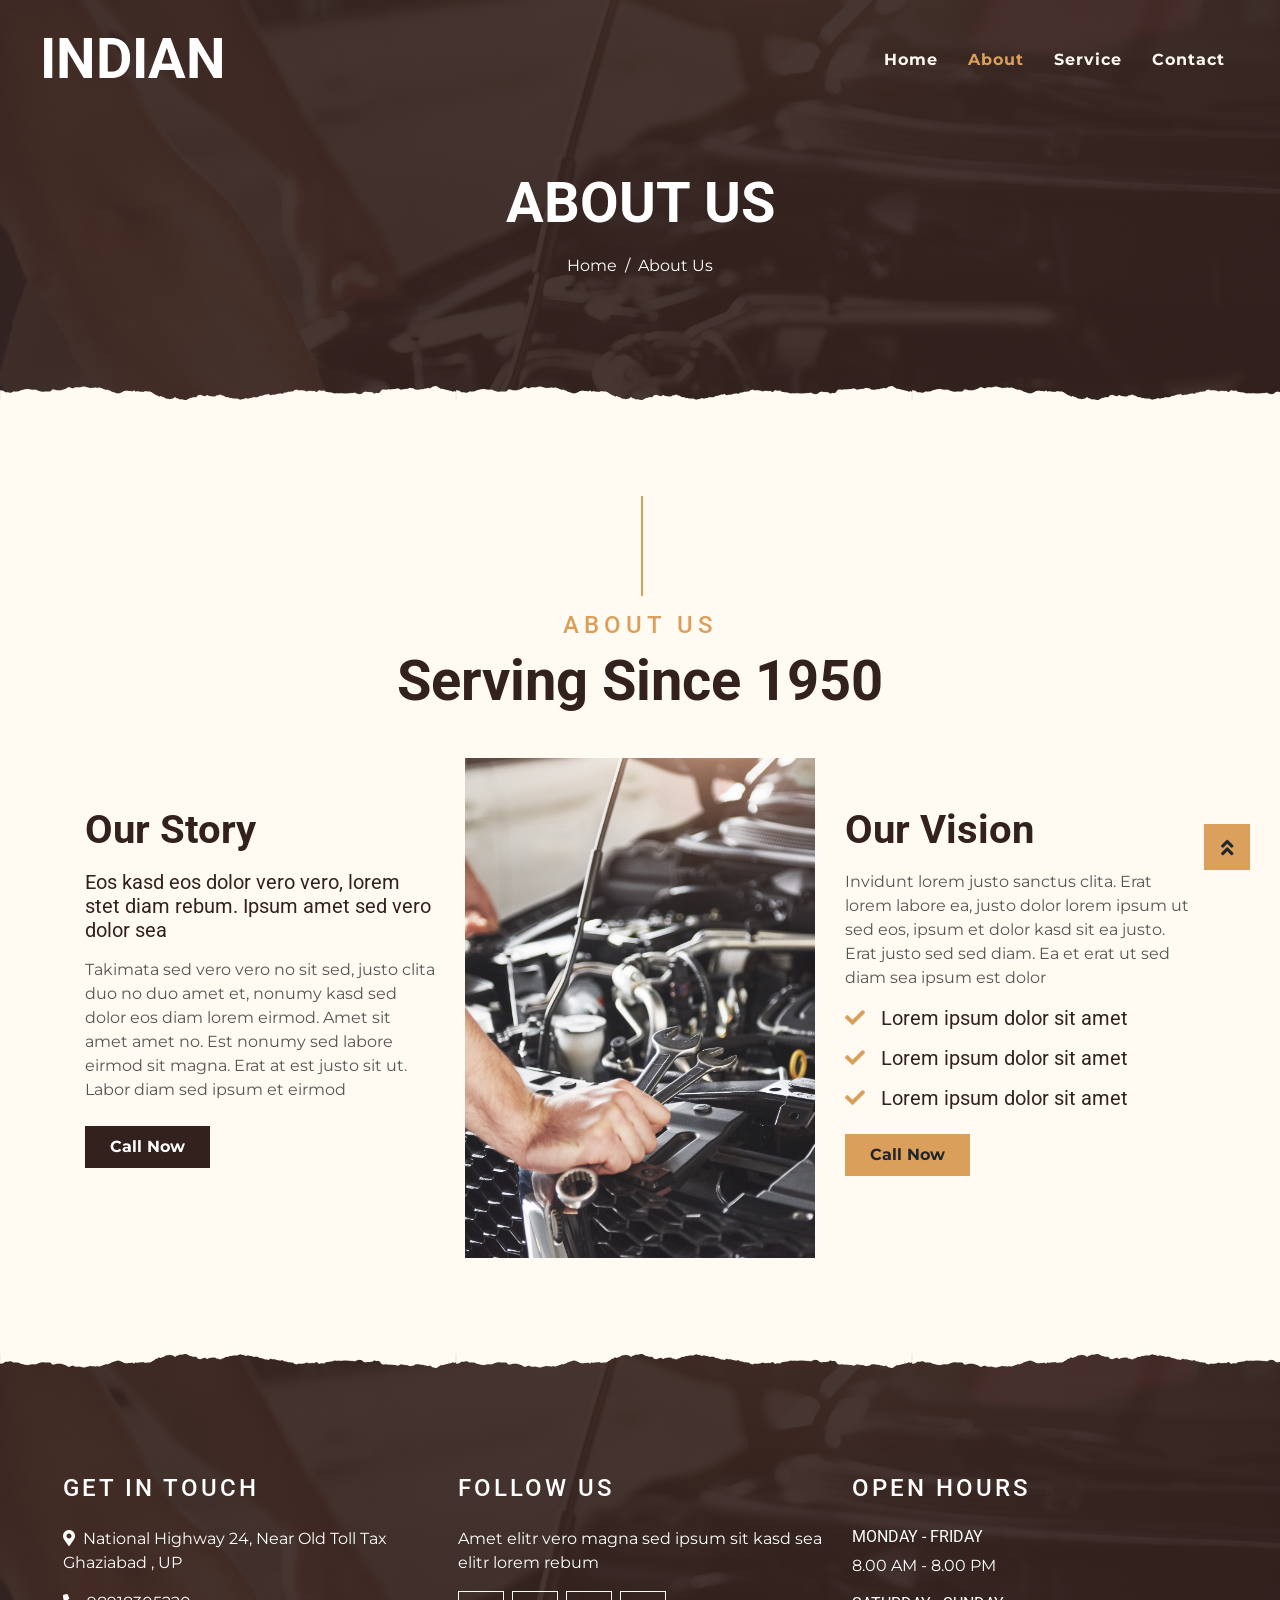
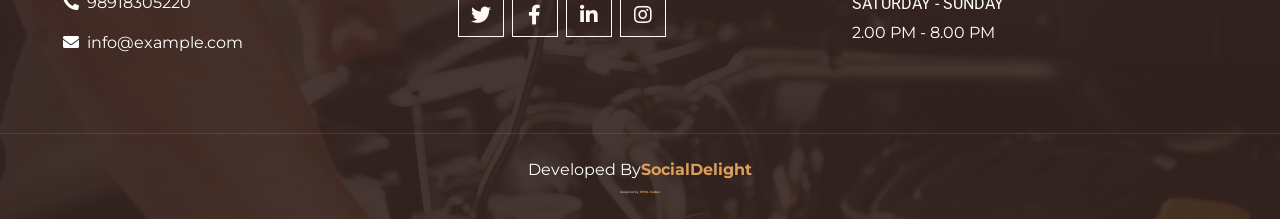
==== about.html @ 6cacb197 "First commit" ====
<!DOCTYPE html>
<html lang="en">

<head>
    <meta charset="utf-8">
    <title>INDIAN - Your Trustable Automobile Partner</title>
    <meta content="width=device-width, initial-scale=1.0" name="viewport">
    <meta content="Free Website Template" name="keywords">
    <meta content="Free Website Template" name="description">

    <!-- Favicon -->
    <link href="img/favicon.ico" rel="icon">

    <!-- Google Font -->
    <link rel="preconnect" href="https://fonts.gstatic.com">
    <link href="https://fonts.googleapis.com/css2?family=Montserrat:wght@200;400&family=Roboto:wght@400;500;700&display=swap" rel="stylesheet"> 

    <!-- Font Awesome -->
    <link href="https://cdnjs.cloudflare.com/ajax/libs/font-awesome/5.10.0/css/all.min.css" rel="stylesheet">

    <!-- Libraries Stylesheet -->
    <link href="lib/owlcarousel/assets/owl.carousel.min.css" rel="stylesheet">
    <link href="lib/tempusdominus/css/tempusdominus-bootstrap-4.min.css" rel="stylesheet" />

    <!-- Customized Bootstrap Stylesheet -->
    <link href="css/style.min.css" rel="stylesheet">
</head>

<body>
    <!-- Navbar Start -->
    <div class="container-fluid p-0 nav-bar">
        <nav class="navbar navbar-expand-lg bg-none navbar-dark py-3">
            <a href="index.html" class="navbar-brand px-lg-4 m-0">
                <h1 class="m-0 display-4 text-uppercase text-white">INDIAN</h1>
            </a>
            <button type="button" class="navbar-toggler" data-toggle="collapse" data-target="#navbarCollapse">
                <span class="navbar-toggler-icon"></span>
            </button>
            <div class="collapse navbar-collapse justify-content-between" id="navbarCollapse">
                <div class="navbar-nav ml-auto p-4">
                    <a href="index.html" class="nav-item nav-link">Home</a>
                    <a href="about.html" class="nav-item nav-link active">About</a>
                    <a href="service.html" class="nav-item nav-link">Service</a>
                    <!-- <a href="menu.html" class="nav-item nav-link">Menu</a>
                    <div class="nav-item dropdown">
                        <a href="#" class="nav-link dropdown-toggle" data-toggle="dropdown">Pages</a>
                        <div class="dropdown-menu text-capitalize">
                            <a href="reservation.html" class="dropdown-item">Reservation</a>
                            <a href="testimonial.html" class="dropdown-item">Testimonial</a>
                        </div> -->
                    <!-- </div> -->
                    <a href="contact.html" class="nav-item nav-link">Contact</a>
                </div>
            </div>
        </nav>
    </div>
    <!-- Navbar End -->


    <!-- Page Header Start -->
    <div class="container-fluid page-header mb-5 position-relative overlay-bottom">
        <div class="d-flex flex-column align-items-center justify-content-center pt-0 pt-lg-5" style="min-height: 400px">
            <h1 class="display-4 mb-3 mt-0 mt-lg-5 text-white text-uppercase">About Us</h1>
            <div class="d-inline-flex mb-lg-5">
                <p class="m-0 text-white"><a class="text-white" href="">Home</a></p>
                <p class="m-0 text-white px-2">/</p>
                <p class="m-0 text-white">About Us</p>
            </div>
        </div>
    </div>
    <!-- Page Header End -->


    <!-- About Start -->
    <div class="container-fluid py-5">
        <div class="container">
            <div class="section-title">
                <h4 class="text-primary text-uppercase" style="letter-spacing: 5px;">About Us</h4>
                <h1 class="display-4">Serving Since 1950</h1>
            </div>
            <div class="row">
                <div class="col-lg-4 py-0 py-lg-5">
                    <h1 class="mb-3">Our Story</h1>
                    <h5 class="mb-3">Eos kasd eos dolor vero vero, lorem stet diam rebum. Ipsum amet sed vero dolor sea</h5>
                    <p>Takimata sed vero vero no sit sed, justo clita duo no duo amet et, nonumy kasd sed dolor eos diam lorem eirmod. Amet sit amet amet no. Est nonumy sed labore eirmod sit magna. Erat at est justo sit ut. Labor diam sed ipsum et eirmod</p>
                    <a href="tel:9891830522" class="btn btn-secondary font-weight-bold py-2 px-4 mt-2">Call Now</a>
                </div>
                <div class="col-lg-4 py-5 py-lg-0" style="min-height: 500px;">
                    <div class="position-relative h-100">
                        <img class="position-absolute w-100 h-100" src="img/main.jpg" style="object-fit: cover;">
                    </div>
                </div>
                <div class="col-lg-4 py-0 py-lg-5">
                    <h1 class="mb-3">Our Vision</h1>
                    <p>Invidunt lorem justo sanctus clita. Erat lorem labore ea, justo dolor lorem ipsum ut sed eos, ipsum et dolor kasd sit ea justo. Erat justo sed sed diam. Ea et erat ut sed diam sea ipsum est dolor</p>
                    <h5 class="mb-3"><i class="fa fa-check text-primary mr-3"></i>Lorem ipsum dolor sit amet</h5>
                    <h5 class="mb-3"><i class="fa fa-check text-primary mr-3"></i>Lorem ipsum dolor sit amet</h5>
                    <h5 class="mb-3"><i class="fa fa-check text-primary mr-3"></i>Lorem ipsum dolor sit amet</h5>
                    <a href="tel:9891830522" class="btn btn-primary font-weight-bold py-2 px-4 mt-2">Call Now</a>
                </div>
            </div>
        </div>
    </div>
    <!-- About End -->


    <!-- Footer Start -->
    <div class="container-fluid footer text-white mt-5 pt-5 px-0 position-relative overlay-top">
        <div class="row mx-0 pt-5 px-sm-3 px-lg-5 mt-4 justify-content-between">
            <div class="col-lg-4 col-md-6 mb-5">
                <h4 class="text-white text-uppercase mb-4" style="letter-spacing: 3px;">Get In Touch</h4>
                <p><i class="fa fa-map-marker-alt mr-2"></i>National Highway 24, Near Old Toll Tax
 Ghaziabad , UP</p>
                <p><i class="fa fa-phone-alt mr-2"></i>98918305220</p>
                <p class="m-0"><i class="fa fa-envelope mr-2"></i>info@example.com</p>
            </div>
            <div class="col-lg-4 col-md-6 mb-5">
                <h4 class="text-white text-uppercase mb-4" style="letter-spacing: 3px;">Follow Us</h4>
                <p>Amet elitr vero magna sed ipsum sit kasd sea elitr lorem rebum</p>
                <div class="d-flex justify-content-start">
                    <a class="btn btn-lg btn-outline-light btn-lg-square mr-2" href="#"><i class="fab fa-twitter"></i></a>
                    <a class="btn btn-lg btn-outline-light btn-lg-square mr-2" href="#"><i class="fab fa-facebook-f"></i></a>
                    <a class="btn btn-lg btn-outline-light btn-lg-square mr-2" href="#"><i class="fab fa-linkedin-in"></i></a>
                    <a class="btn btn-lg btn-outline-light btn-lg-square" href="#"><i class="fab fa-instagram"></i></a>
                </div>
            </div>
            <div class="col-lg-4 col-md-6 mb-5">
                <h4 class="text-white text-uppercase mb-4" style="letter-spacing: 3px;">Open Hours</h4>
                <div>
                    <h6 class="text-white text-uppercase">Monday - Friday</h6>
                    <p>8.00 AM - 8.00 PM</p>
                    <h6 class="text-white text-uppercase">Saturday - Sunday</h6>
                    <p>2.00 PM - 8.00 PM</p>
                </div>
            </div>
           
        </div>
        <div class="container-fluid text-center text-white border-top mt-4 py-4 px-sm-3 px-md-5" style="border-color: rgba(256, 256, 256, .1) !important;">
            <p class="mb-2 text-white">Developed By<a class="font-weight-bold" href="https://www.socialdelight.in/">SocialDelight</a></a></p>
            <p class="m-0 text-white" style="font-size: 3px;">Designed by <a class="font-weight-bold" href="https://htmlcodex.com">HTML Codex</a></p>
        </div>
    </div>
    <!-- Footer End -->


    <!-- Back to Top -->
    <a href="#" class="btn btn-lg btn-primary btn-lg-square back-to-top"><i class="fa fa-angle-double-up"></i></a>


    <!-- JavaScript Libraries -->
    <script src="https://code.jquery.com/jquery-3.4.1.min.js"></script>
    <script src="https://stackpath.bootstrapcdn.com/bootstrap/4.4.1/js/bootstrap.bundle.min.js"></script>
    <script src="lib/easing/easing.min.js"></script>
    <script src="lib/waypoints/waypoints.min.js"></script>
    <script src="lib/owlcarousel/owl.carousel.min.js"></script>
    <script src="lib/tempusdominus/js/moment.min.js"></script>
    <script src="lib/tempusdominus/js/moment-timezone.min.js"></script>
    <script src="lib/tempusdominus/js/tempusdominus-bootstrap-4.min.js"></script>

    <!-- Contact Javascript File -->
    <script src="mail/jqBootstrapValidation.min.js"></script>
    <script src="mail/contact.js"></script>

    <!-- Template Javascript -->
    <script src="js/main.js"></script>
</body>

</html>
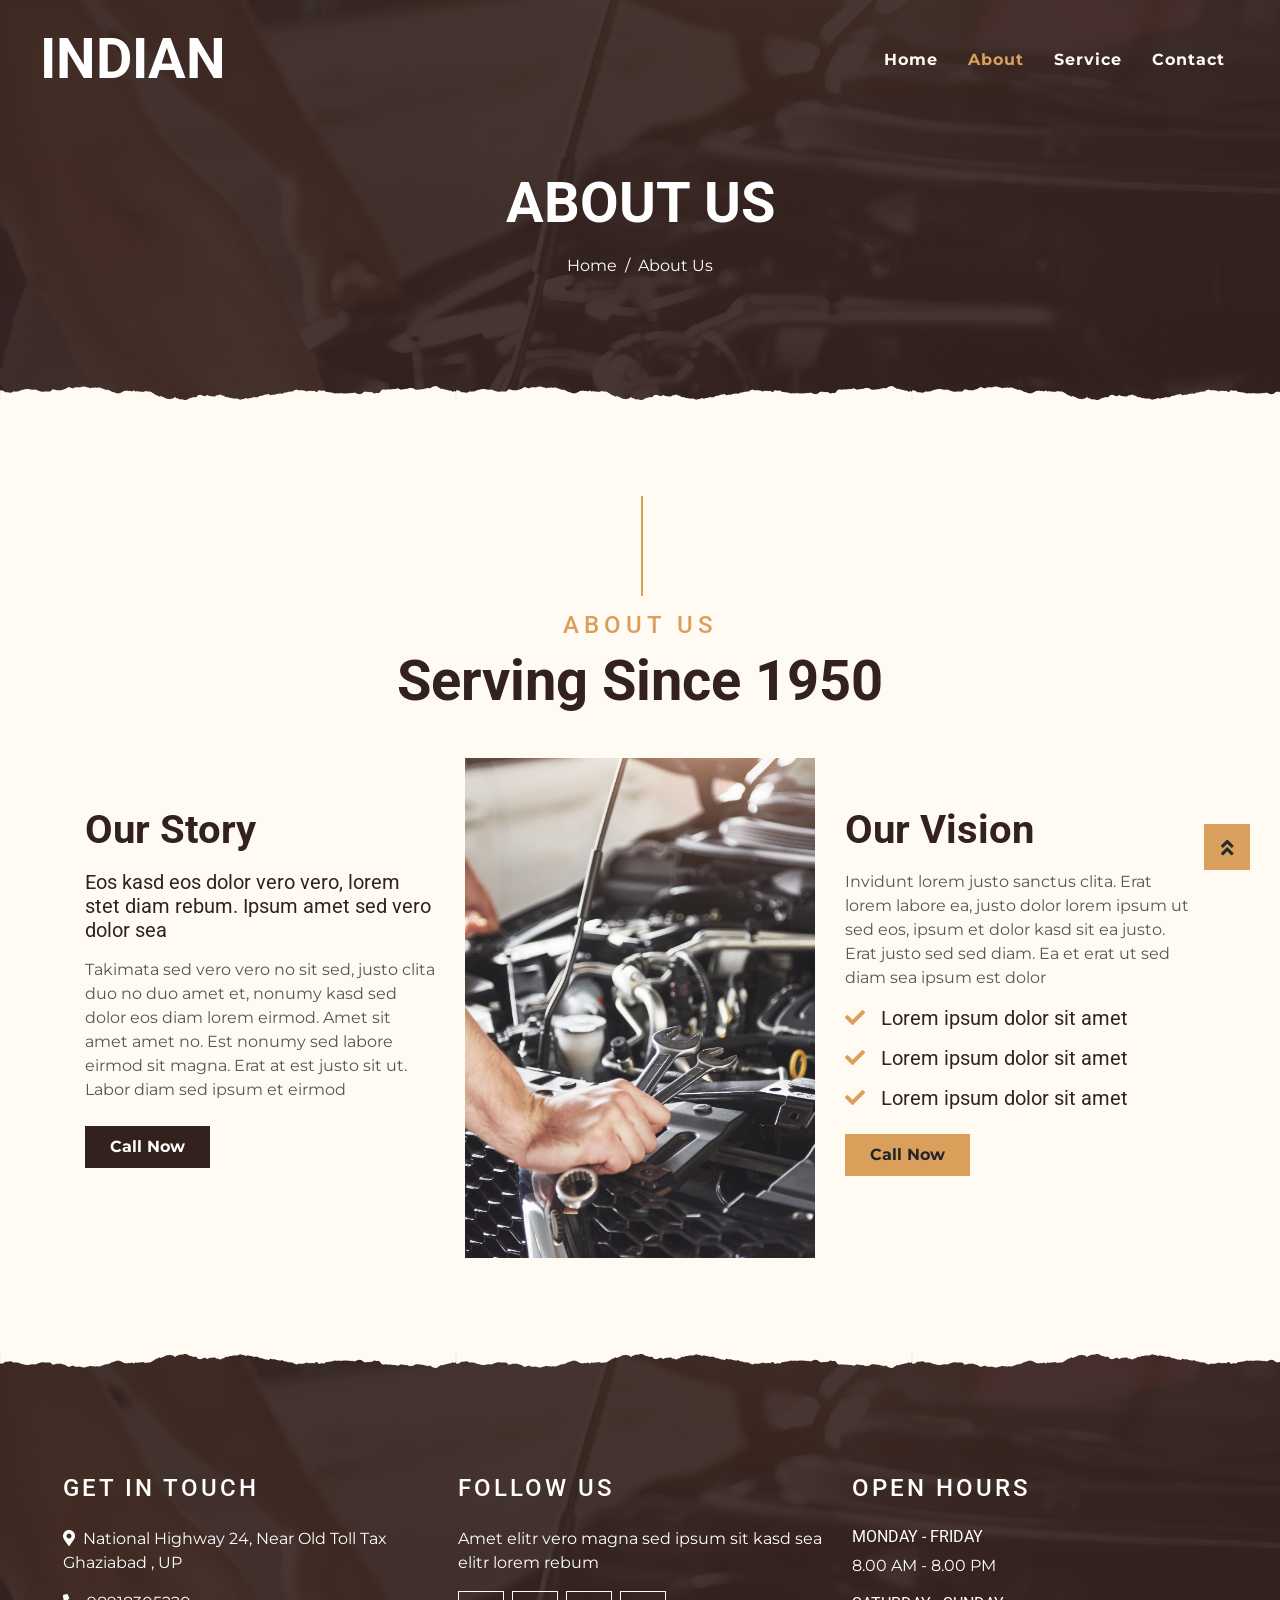
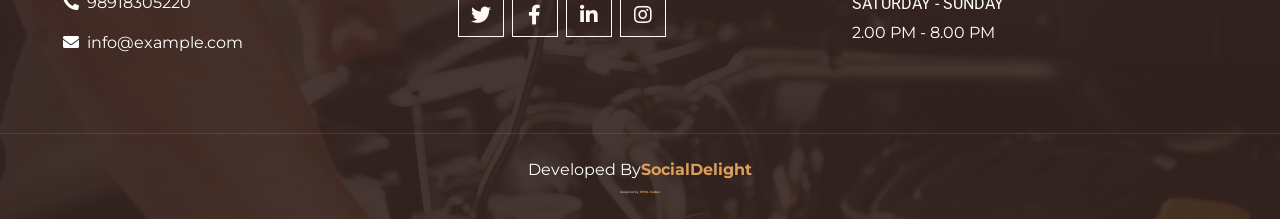
==== commit 897092bb: "New version unlocked" ====
--- a/about.html
+++ b/about.html
@@ -101,7 +101,7 @@
             </div>
         </div>
     </div>
-    <!-- About End -->
+    <!-- About End --> 
 
 
     <!-- Footer Start -->
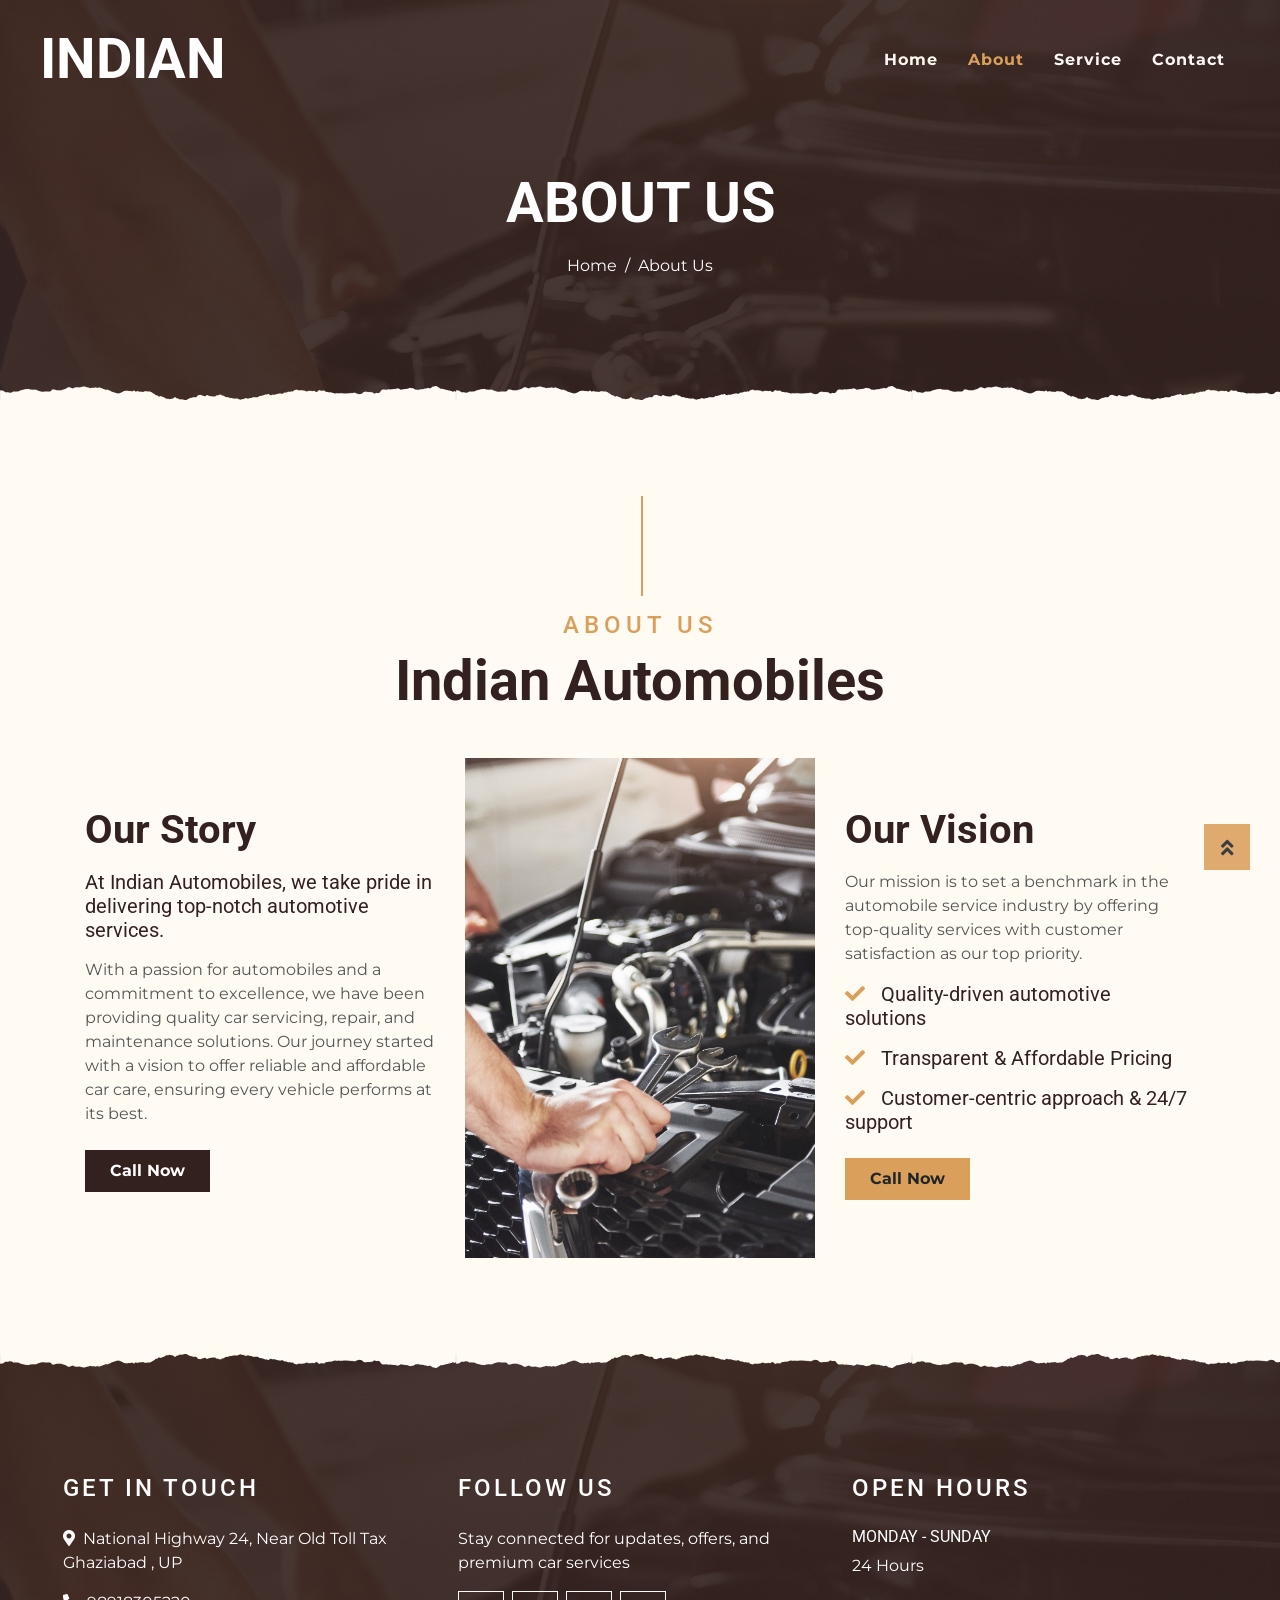
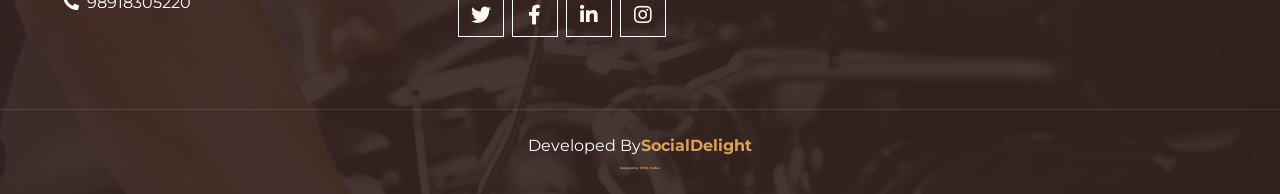
==== commit c03d21ff: "Major changes done" ====
--- a/about.html
+++ b/about.html
@@ -76,26 +76,31 @@
         <div class="container">
             <div class="section-title">
                 <h4 class="text-primary text-uppercase" style="letter-spacing: 5px;">About Us</h4>
-                <h1 class="display-4">Serving Since 1950</h1>
+                <h1 class="display-4">Indian Automobiles</h1>
             </div>
             <div class="row">
+                <!-- Our Story Section -->
                 <div class="col-lg-4 py-0 py-lg-5">
                     <h1 class="mb-3">Our Story</h1>
-                    <h5 class="mb-3">Eos kasd eos dolor vero vero, lorem stet diam rebum. Ipsum amet sed vero dolor sea</h5>
-                    <p>Takimata sed vero vero no sit sed, justo clita duo no duo amet et, nonumy kasd sed dolor eos diam lorem eirmod. Amet sit amet amet no. Est nonumy sed labore eirmod sit magna. Erat at est justo sit ut. Labor diam sed ipsum et eirmod</p>
+                    <h5 class="mb-3">At Indian Automobiles, we take pride in delivering top-notch automotive services.</h5>
+                    <p>With a passion for automobiles and a commitment to excellence, we have been providing quality car servicing, repair, and maintenance solutions. Our journey started with a vision to offer reliable and affordable car care, ensuring every vehicle performs at its best.</p>
                     <a href="tel:9891830522" class="btn btn-secondary font-weight-bold py-2 px-4 mt-2">Call Now</a>
                 </div>
+    
+                <!-- Image Section -->
                 <div class="col-lg-4 py-5 py-lg-0" style="min-height: 500px;">
                     <div class="position-relative h-100">
                         <img class="position-absolute w-100 h-100" src="img/main.jpg" style="object-fit: cover;">
                     </div>
                 </div>
+    
+                <!-- Our Vision Section -->
                 <div class="col-lg-4 py-0 py-lg-5">
                     <h1 class="mb-3">Our Vision</h1>
-                    <p>Invidunt lorem justo sanctus clita. Erat lorem labore ea, justo dolor lorem ipsum ut sed eos, ipsum et dolor kasd sit ea justo. Erat justo sed sed diam. Ea et erat ut sed diam sea ipsum est dolor</p>
-                    <h5 class="mb-3"><i class="fa fa-check text-primary mr-3"></i>Lorem ipsum dolor sit amet</h5>
-                    <h5 class="mb-3"><i class="fa fa-check text-primary mr-3"></i>Lorem ipsum dolor sit amet</h5>
-                    <h5 class="mb-3"><i class="fa fa-check text-primary mr-3"></i>Lorem ipsum dolor sit amet</h5>
+                    <p>Our mission is to set a benchmark in the automobile service industry by offering top-quality services with customer satisfaction as our top priority.</p>
+                    <h5 class="mb-3"><i class="fa fa-check text-primary mr-3"></i>Quality-driven automotive solutions</h5>
+                    <h5 class="mb-3"><i class="fa fa-check text-primary mr-3"></i>Transparent & Affordable Pricing</h5>
+                    <h5 class="mb-3"><i class="fa fa-check text-primary mr-3"></i>Customer-centric approach & 24/7 support</h5>
                     <a href="tel:9891830522" class="btn btn-primary font-weight-bold py-2 px-4 mt-2">Call Now</a>
                 </div>
             </div>
@@ -112,11 +117,11 @@
                 <p><i class="fa fa-map-marker-alt mr-2"></i>National Highway 24, Near Old Toll Tax
  Ghaziabad , UP</p>
                 <p><i class="fa fa-phone-alt mr-2"></i>98918305220</p>
-                <p class="m-0"><i class="fa fa-envelope mr-2"></i>info@example.com</p>
+                <!-- <p class="m-0"><i class="fa fa-envelope mr-2"></i>info@example.com</p> -->
             </div>
             <div class="col-lg-4 col-md-6 mb-5">
                 <h4 class="text-white text-uppercase mb-4" style="letter-spacing: 3px;">Follow Us</h4>
-                <p>Amet elitr vero magna sed ipsum sit kasd sea elitr lorem rebum</p>
+                <p>Stay connected for updates, offers, and premium car services    </p>
                 <div class="d-flex justify-content-start">
                     <a class="btn btn-lg btn-outline-light btn-lg-square mr-2" href="#"><i class="fab fa-twitter"></i></a>
                     <a class="btn btn-lg btn-outline-light btn-lg-square mr-2" href="#"><i class="fab fa-facebook-f"></i></a>
@@ -127,10 +132,9 @@
             <div class="col-lg-4 col-md-6 mb-5">
                 <h4 class="text-white text-uppercase mb-4" style="letter-spacing: 3px;">Open Hours</h4>
                 <div>
-                    <h6 class="text-white text-uppercase">Monday - Friday</h6>
-                    <p>8.00 AM - 8.00 PM</p>
-                    <h6 class="text-white text-uppercase">Saturday - Sunday</h6>
-                    <p>2.00 PM - 8.00 PM</p>
+                    <h6 class="text-white text-uppercase">Monday - Sunday</h6>
+                    <p>24 Hours</p>
+                     
                 </div>
             </div>
            
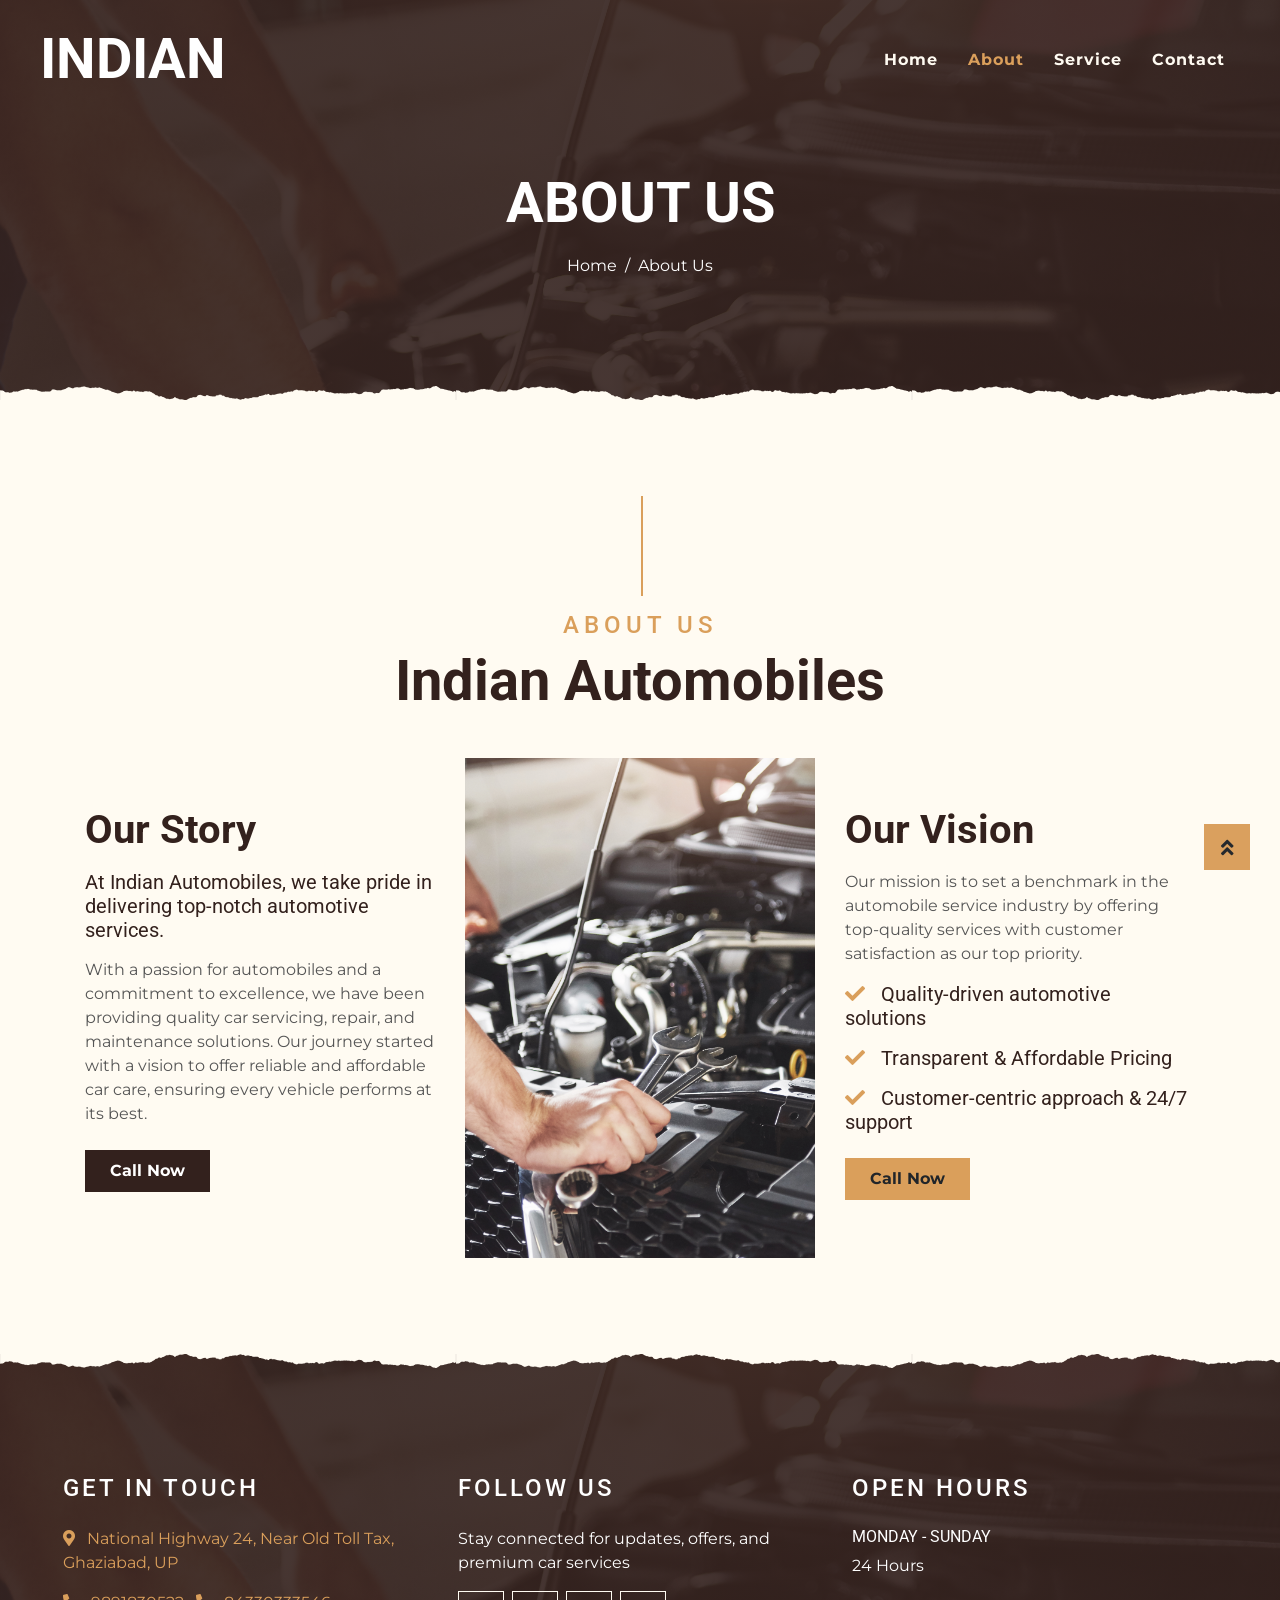
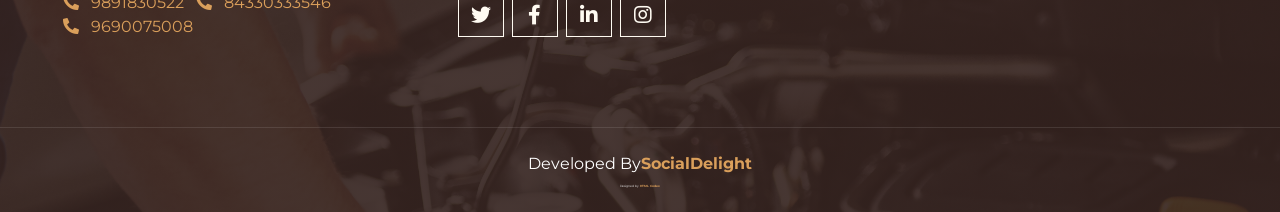
==== commit 4d9e6975: "footer and other stuff improved" ====
--- a/about.html
+++ b/about.html
@@ -114,9 +114,32 @@
         <div class="row mx-0 pt-5 px-sm-3 px-lg-5 mt-4 justify-content-between">
             <div class="col-lg-4 col-md-6 mb-5">
                 <h4 class="text-white text-uppercase mb-4" style="letter-spacing: 3px;">Get In Touch</h4>
-                <p><i class="fa fa-map-marker-alt mr-2"></i>National Highway 24, Near Old Toll Tax
- Ghaziabad , UP</p>
-                <p><i class="fa fa-phone-alt mr-2"></i>98918305220</p>
+                <p>
+                    <a href="https://maps.app.goo.gl/JgSpMTa3kchjTQk89" target="_blank" class="text-decoration-none">
+                        <i class="fa fa-map-marker-alt mr-2 text-primary"></i> 
+                        National Highway 24, Near Old Toll Tax, Ghaziabad, UP
+                    </a>
+                </p>
+                <p>
+                    <ul class="list-inline">
+                        <li class="list-inline-item">
+                            <a href="tel:9891830522" class="text-decoration-none">
+                                <i class="fa fa-phone-alt text-primary mr-2"></i> 9891830522
+                            </a>
+                        </li>
+                        <li class="list-inline-item">
+                            <a href="tel:84330333546" class="text-decoration-none">
+                                <i class="fa fa-phone-alt text-primary mr-2"></i> 84330333546
+                            </a>
+                        </li>
+                        <li class="list-inline-item">
+                            <a href="tel:9690075008" class="text-decoration-none">
+                                <i class="fa fa-phone-alt text-primary mr-2"></i> 9690075008
+                            </a>
+                        </li>
+                    </ul>
+                </p>
+                
                 <!-- <p class="m-0"><i class="fa fa-envelope mr-2"></i>info@example.com</p> -->
             </div>
             <div class="col-lg-4 col-md-6 mb-5">
